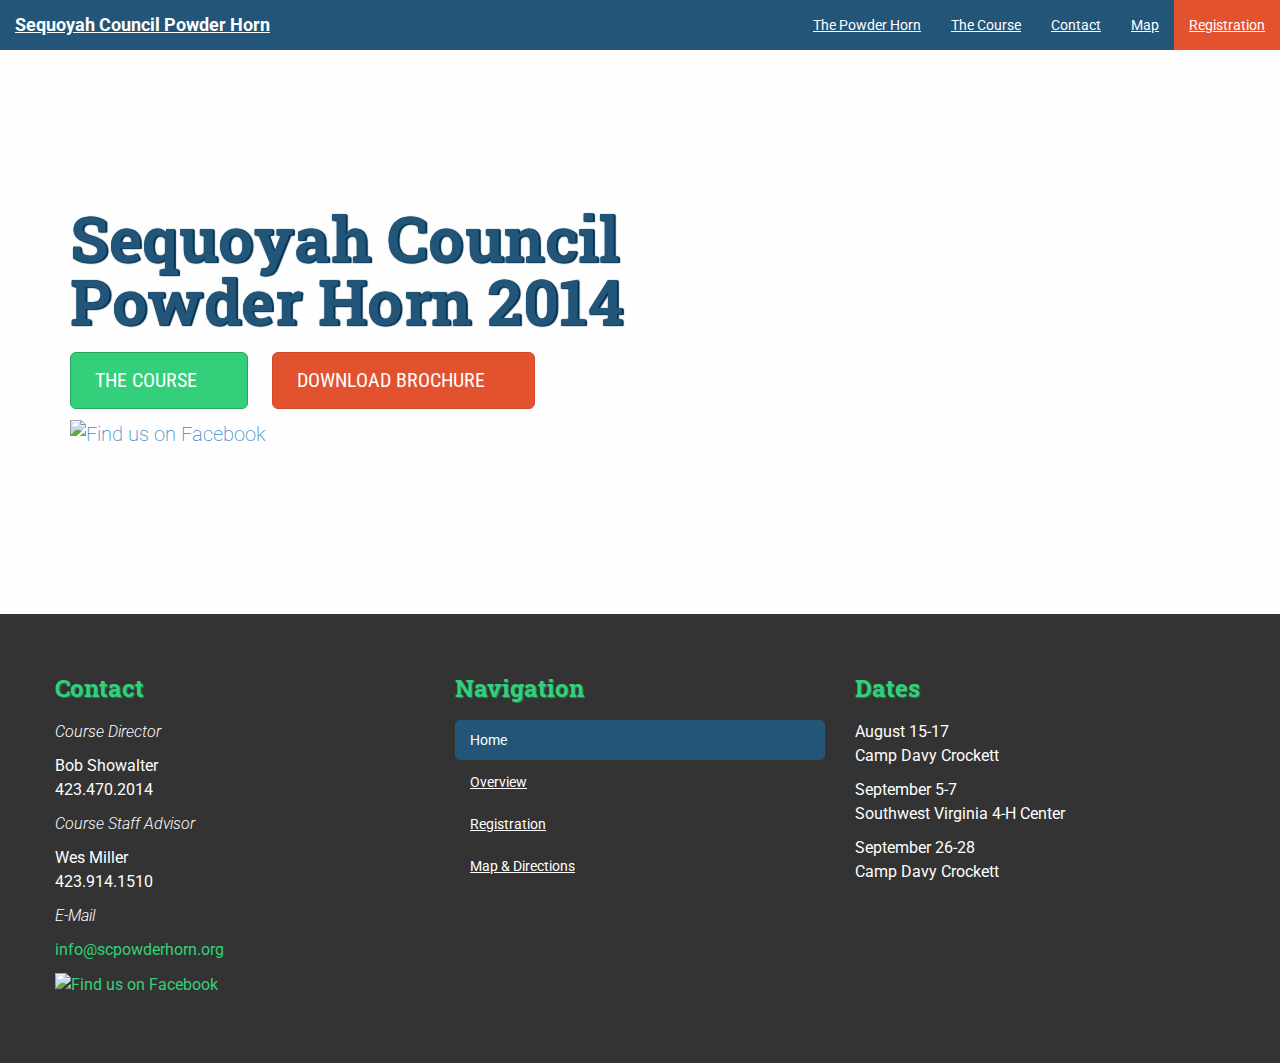
==== index.html @ e2ebdd74 "fixing typo in pdf filename" ====
<!DOCTYPE html>
<html lang="en">
  <head>
    <meta charset="utf-8">
    <meta name="viewport" content="width=device-width, initial-scale=1.0">
    <meta name="description" content="">
    <meta name="author" content="">
    <link rel="shortcut icon" href="./assets/ico/favicon.png">

    <title>Home | Sequoyah Council Powder Horn 2014</title>

    <link href="./css/bootstrap.css" rel="stylesheet">

    <link href="http://fonts.googleapis.com/css?family=Roboto:300,300italic,400,400italic,700,900|Roboto+Slab:400,700|Roboto+Condensed" rel="stylesheet" type="text/css">
    <link href="custom.css" rel="stylesheet">

    <!--[if lt IE 9]>
      <script src="./assets/js/html5shiv.js"></script>
      <script src="./assets/js/respond.min.js"></script>
    <![endif]-->
  </head>

  <body>

    <header>
      <nav class="navbar navbar-default navbar-static-top" role="navigation">

        <div class="navbar-header">
          <button type="button" class="navbar-toggle" data-toggle="collapse" data-target="#bs-example-navbar-collapse-1">
            <span class="sr-only">Toggle Navigation</span>
            <span class="icon-bar"></span>
            <span class="icon-bar"></span>
            <span class="icon-bar"></span>
          </button>
          <a class="navbar-brand" href="./">Sequoyah Council Powder Horn</a>
        </div>

        <!-- Collect the nav links, forms, and other content for toggling -->
        <div class="collapse navbar-collapse" id="bs-example-navbar-collapse-1">
          <ul class="nav navbar-nav navbar-right">
            <li><a href="./powderhorn" title="The Powder Horn">The Powder Horn</a></li>
            <li><a href="./course" title="The Course">The Course</a></li>
            <li><a href="./contact" title="Contact">Contact</a></li>
            <li><a href="./map" title="Map">Map</a></li>
            <li><a href="./registration" title="Registration">Registration</a></li>
          </ul>
        </div>

      </nav>
    </header>

    <div class="jumbotron">
      <div class="container">

        <h1>sequoyah council<br>powder horn 2014</h1>
        <p><a href="./course" class="btn btn-primary btn-lg btn-overview" role="button">the course&nbsp;&nbsp;<span class="glyphicon glyphicon-eye-open"></span></a><a href="./docs/PowderHorn2014.pdf" class="btn btn-primary btn-lg btn-brochure" role="button">download brochure&nbsp;&nbsp;<span class="glyphicon glyphicon-file"></span></a></p>
        <p><a href="https://www.facebook.com/groups/powderhorn2014/"><img src="./img/FB_FindUsOnFacebook-114.png" alt="Find us on Facebook"></a></p>
      
      </div>
    </div>

    <footer>
      <div class="container-full">
        <div class="container">

          <div class="row">
            <div class="col-sm-4">
              <h3>Contact</h3>
              <p><em>Course Director</em></p>
              <p>Bob Showalter<br>423.470.2014</p>
              <p><em>Course Staff Advisor</em></p>
              <p>Wes Miller<br>423.914.1510</p>
              <p><em>E-Mail</em></p>
              <p>
                <script type="text/javascript" language="javascript">
                  <!--
                  // Email obfuscator script 2.1 by Tim Williams, University of Arizona
                  // Random encryption key feature by Andrew Moulden, Site Engineering Ltd
                  // This code is freeware provided these four comment lines remain intact
                  // A wizard to generate this code is at http://www.jottings.com/obfuscator/
                  (function() { 
                    var coded, key, shift, link, i, ltr;
                    coded = "PIzV@gCsV0J831V3I.V3u"
                    key = "2YqkMgmbnUjVN8KtChEPz47WdpuQrIwZLOaSHA1DvGXyxJs6R3T0oBel5cF9if"
                    shift=coded.length
                    link=""
                    for (i=0; i<shift; i++) {
                      if (key.indexOf(coded.charAt(i))==-1) {
                        ltr = coded.charAt(i);
                        link += (ltr);
                      }
                      else {     
                        ltr = (key.indexOf(coded.charAt(i))-shift+key.length) % key.length;
                        link += (key.charAt(ltr));
                      }
                    }
                  document.write('<a href="mailto:'+link+'">'+link+'</a>');
                  })();
                  //-->
                </script><noscript>Sorry, you need Javascript on to email me.</noscript>
              </p>
              <p><a href="https://www.facebook.com/groups/powderhorn2014/"><img src="./img/FB_FindUsOnFacebook-114.png" alt="Find us on Facebook"></a></p>
            </div>

            <div class="col-sm-4">
              <h3>Navigation</h3>
              <ul class="nav nav-pills nav-stacked">
                <li class="active"><a href="./" title="Home">Home</a></li>
                <li><a href="./overview" title="Overview">Overview</a></li>
                <li><a href="./registration" title="Registration">Registration</a></li>
                <li><a href="./directions" title="Map & Directions">Map & Directions</a></li>
              </ul>
            </div>

            <div class="col-sm-4">
              <h3>Dates</h3>
              <p>August 15-17<br>Camp Davy Crockett</p>
              <p>September 5-7<br>Southwest Virginia 4-H Center</p>
              <p>September 26-28<br>Camp Davy Crockett</p>
            </div>
          </div>

        </div>
      </div>
    </footer>

    <script src="//cdnjs.cloudflare.com/ajax/libs/jquery/2.0.3/jquery.min.js" type="text/javascript"></script>
    <script src="//cdnjs.cloudflare.com/ajax/libs/jquery-backstretch/2.0.4/jquery.backstretch.min.js" type="text/javascript"></script>
    <script type="text/javascript">
    $.backstretch("./img/background.jpg");
    </script>
    <script src="./js/bootstrap.min.js" type="text/javascript"></script>

  </body>
</html>
---- custom.css ----
h1, h2, h3, h4, h5, h6 {
  font-family: 'Roboto Slab', Helvetica, Arial, sans-serif;
}
p, div {
  font-family: 'Roboto', Helvetica, Arial, sans-serif;
}

/* .navbar { */
.navbar {
  background-color: #257;
  border-bottom: none;
  margin-bottom: 0;
}

  .navbar-default .navbar-brand {
    color: #fefefe;
    font-weight: 700;
  }

  .navbar-default .navbar-brand:hover,
  .navbar-default .navbar-brand:focus {
    color: #fefefe;
    text-decoration: underline;
  }

  .navbar-default .navbar-nav > li > a {
    color: #fefefe;
    text-decoration: underline;
  }

    .navbar-default .navbar-nav > li > a:hover,
    .navbar-default .navbar-nav > li > a:focus,
    .navbar-default .navbar-nav > li:last-child > a:hover,
    .navbar-default .navbar-nav > li:last-child > a:focus {
      background-color: #fefefe;
      color: #257;
      text-decoration: none;
    }

    .navbar-default .navbar-nav > .active > a,
    .navbar-default .navbar-nav > .active > a:hover,
    .navbar-default .navbar-nav > .active > a:focus {
      background-color: #34cf7a;
      color: #fefefe;
      text-decoration: none;
    }

  .navbar-default .navbar-nav > li:last-child > a {
    background-color: #e3522f;
    /*color: #fefefe;
    text-decoration: underline;*/
  }
/* } .navbar */

/* .jumbotron { */
.jumbotron { background-color: rgba(254,254,254,0.75); margin-bottom: 0; }

  .jumbotron h1 {
    color: #257;
    font-weight: 700;
    letter-spacing: .05rem;
    text-shadow:
      1px 0px 1px #035,
      0px 1px 1px #146,
      2px 1px 1px #035;
    text-transform: capitalize;
  }

  .btn {
    color: #fefefe;
    font-family: 'Roboto Condensed', 'Helvetica', 'Arial', sans-serif;
    font-size: 20px;
    margin-top: 10px;
    padding: 14px 24px;
    text-transform: uppercase;
  }

    .btn-overview {
      background-color: #34cf7a;
      border-color: #29a360;
      margin-right: 24px;
    }
      .btn-overview:hover,.btn-overview:focus,.btn-overview:active { background-color: #29a360; border-color: #238a51; }

    .btn-brochure {
      background-color: #e3522f;
      border-color: #cf4b2b;
      text-transform: uppercase;
    }
      .btn-brochure:hover,.btn-brochure:focus,.btn-brochure:active { background-color: #cf4b2b; border-color: #bd4427; }
/* } .jumbotron */

/* { .container-full */
.container-full {
  background-color: rgba(254,254,254,0.75);
  margin: 0 auto;
  padding: 0 15px;
}

  .container-full h1:first-child {
    color: #34cf7a;
    font-size: 60px;
    margin: 0 auto;
    padding: 56px 0 0;
    text-align: center;
    text-shadow: 1px 1px 1px #257;
    text-transform: capitalize;
  }
/* } .container-full */

/* h2 { */
h2 {
  background-color: rgba(254,254,254,0.75);
  color: #257;
  font-size: 48px;
  margin: 0 auto;
  padding: 0;
  text-align: center;
  text-shadow: 1px 1px 1px #146;
}

  h2.first { padding-top: 56px; }
/* } h2 */

/* .dates { */
.dates { text-align: center; }

  .dates p {
    font-size: 28px;
    font-weight: 400;
    margin-bottom: 14px;
  }

    .dates p:first-child { margin-top: 56px; }

    .dates p:last-child { font-size: 20px; font-weight: 300; }
/* } .dates */

.dates-note {
  font-size: 24px;
  font-style: italic;
  font-weight: 400;
  margin-top: -42px;
  text-align: center;
}

.container-full > .container {
  padding: 56px 0;
}

p {
  font-size: 20px;
  line-height: 1.5;
}

/* make gmaps responsive */
.responsive-map {
  height: 0;
  overflow: hidden;
  padding-bottom: 75%;
  padding-top: 30px;
  position: relative;
}

.responsive-map embed,
.responsive-map iframe,
.responsive-map object {
  height: 100%;
  left: 0;
  position: absolute;
  top: 0;
  width: 100%;
}

.list-group-item { background-color: #fefefe; font-size: 18px; line-height: 1.5; }

.registration .container-full > .container { text-align: center; }

.registration .list-group-item { font-size: 20px; }

address { font-size: 24px; text-align: center; }

/* footer { */
footer {
  background-color: #333;
  color: #fefefe;
}

  footer .container-full { background-color: transparent; }

  footer .col-sm-4 { text-align: left; }

  footer h3 {
    color: #34cf7a;
    font-weight: 700;
    line-height: 1.5;
    margin: 0 auto 14px;
    text-shadow: 1px 1px 1px #238a51;
    text-transform: capitalize;
  }

  footer p { font-size: 16px; font-weight: 400; }

  footer em { font-weight: 300; }

  footer a, footer .gc-cs-link { color: #34cf7a; text-decoration: none; }

  footer a:hover, footer a:active { color: #34cf7a; text-decoration: underline; }

  footer .nav-pills > li > a { color: #fefefe; text-decoration: underline; }

  footer .nav-pills > li > a:hover,
  footer .nav-pills > li > a:focus {
    background-color: #fefefe;
    color: #257;
    text-decoration: none;
  }

  footer .nav-pills > li.active > a,
  footer .nav-pills > li.active > a:hover,
  footer .nav-pills > li.active > a:focus {
    background-color: #257;
    color: #fefefe;
    text-decoration: none;
  }
/* } footer */

/* Responsive: Portrait tablets and up */
@media screen and (min-width: 768px) {
  /* Space out the masthead */
  .header {
    margin-bottom: 30px;
  }
  /* Remove the bottom border on the jumbotron for visual effect */
  .jumbotron {
    border-bottom: 0;
    padding-bottom: 156px;
    padding-top: 136px;
  }
  body > .container {
    margin-top: 40px;
    margin-bottom: 40px;
  }
}
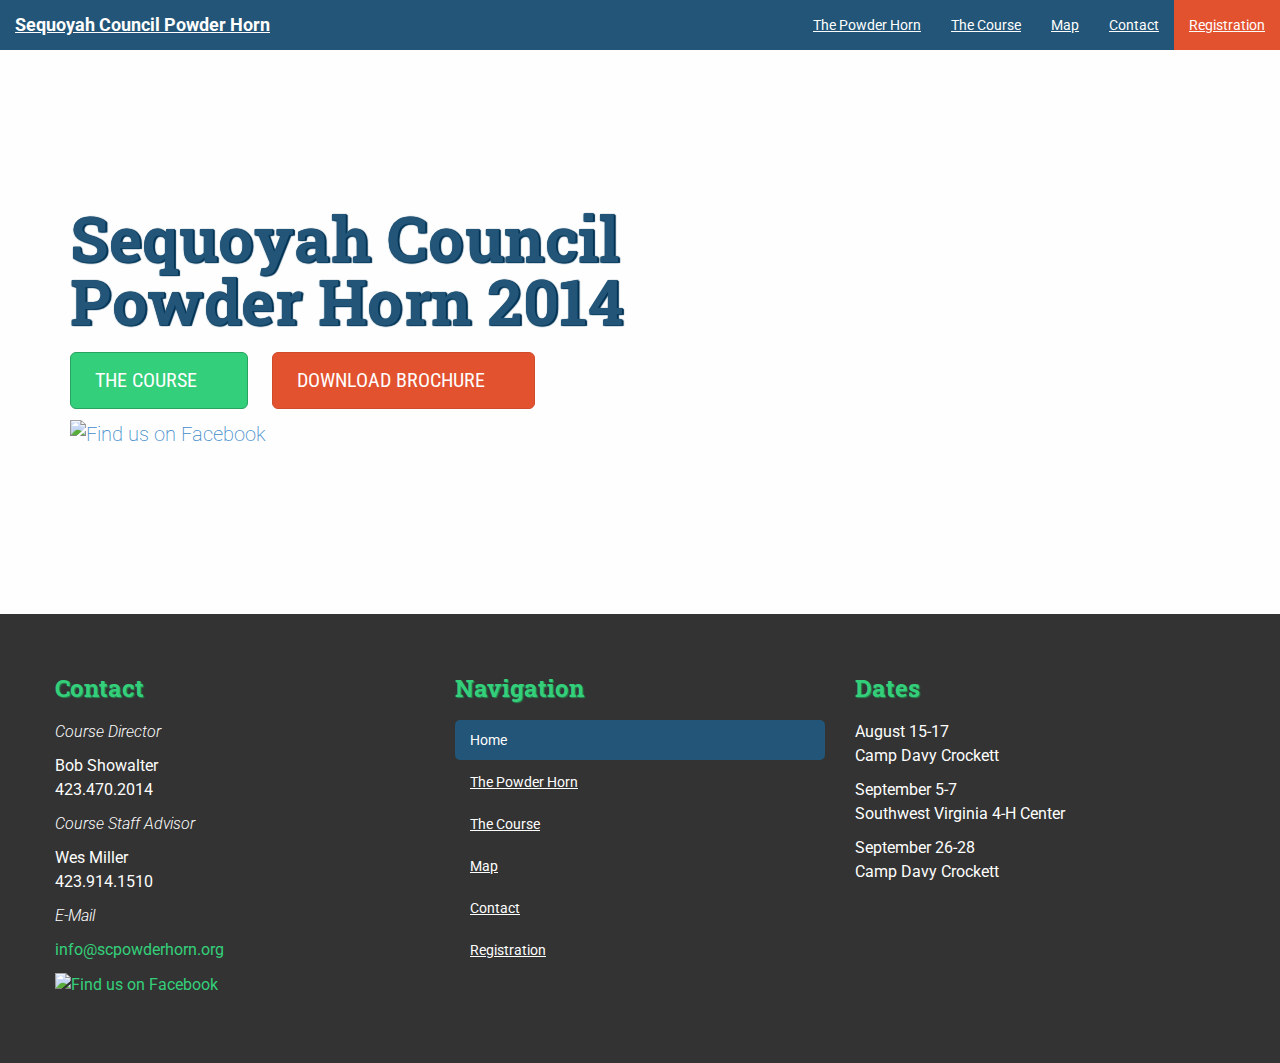
==== commit 238038fc: "swapping location of map and contact links" ====
--- a/index.html
+++ b/index.html
@@ -40,8 +40,8 @@
           <ul class="nav navbar-nav navbar-right">
             <li><a href="./powderhorn" title="The Powder Horn">The Powder Horn</a></li>
             <li><a href="./course" title="The Course">The Course</a></li>
+            <li><a href="./map" title="Map">Map</a></li>
             <li><a href="./contact" title="Contact">Contact</a></li>
-            <li><a href="./map" title="Map">Map</a></li>
             <li><a href="./registration" title="Registration">Registration</a></li>
           </ul>
         </div>
@@ -106,9 +106,11 @@
               <h3>Navigation</h3>
               <ul class="nav nav-pills nav-stacked">
                 <li class="active"><a href="./" title="Home">Home</a></li>
-                <li><a href="./overview" title="Overview">Overview</a></li>
+                <li><a href="./powderhorn" title="The Powder Horn">The Powder Horn</a></li>
+                <li><a href="./course" title="The Course">The Course</a></li>
+                <li><a href="./map" title="Map">Map</a></li>
+                <li><a href="./contact" title="Contact">Contact</a></li>
                 <li><a href="./registration" title="Registration">Registration</a></li>
-                <li><a href="./directions" title="Map & Directions">Map & Directions</a></li>
               </ul>
             </div>
 
--- a/custom.css
+++ b/custom.css
@@ -101,7 +101,7 @@
     color: #34cf7a;
     font-size: 60px;
     margin: 0 auto;
-    padding: 56px 0 0;
+    padding: 28px 0 0;
     text-align: center;
     text-shadow: 1px 1px 1px #257;
     text-transform: capitalize;
@@ -144,14 +144,18 @@
   text-align: center;
 }
 
-.container-full > .container {
-  padding: 56px 0;
-}
+.container-full > .container { padding: 56px 0; }
 
 p {
   font-size: 20px;
   line-height: 1.5;
 }
+
+p ul li { font-size: 18px; margin-bottom: 9px; }
+
+  p ul li:last-child { margin-bottom: 0; }
+
+.program-group-item { font-size: 22px; font-weight: 700; margin-bottom: 14px; }
 
 /* make gmaps responsive */
 .responsive-map {
@@ -241,4 +245,6 @@
     margin-top: 40px;
     margin-bottom: 40px;
   }
+
+  .container-full h1:first-child { padding-top: 56px; }
 }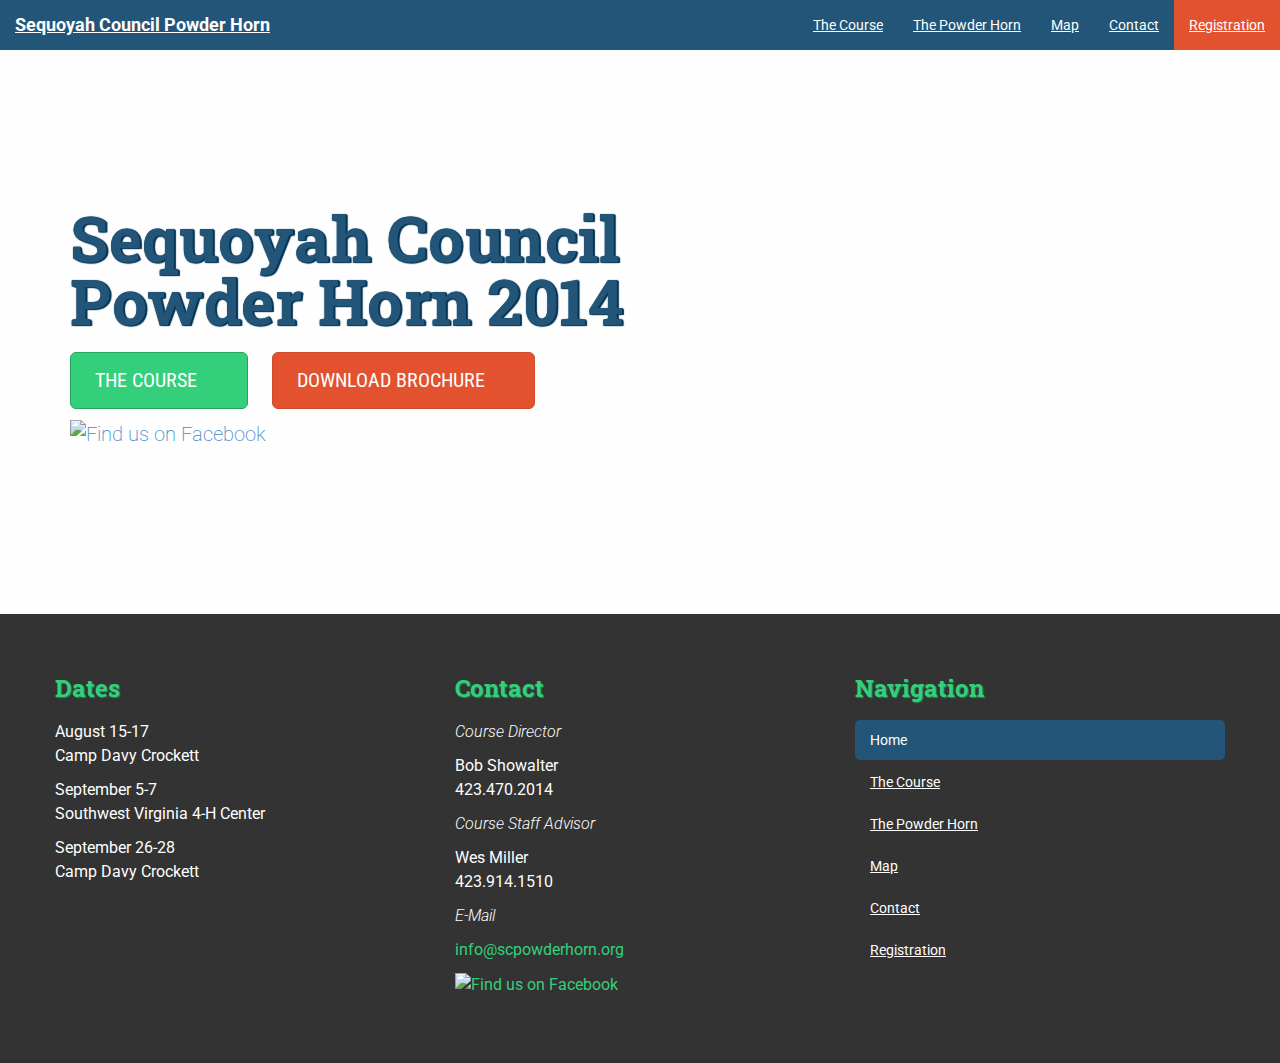
==== commit ce6ee545: "reordering nav/footer" ====
--- a/index.html
+++ b/index.html
@@ -11,7 +11,7 @@
 
     <link href="./css/bootstrap.css" rel="stylesheet">
 
-    <link href="http://fonts.googleapis.com/css?family=Roboto:300,300italic,400,400italic,700,900|Roboto+Slab:400,700|Roboto+Condensed" rel="stylesheet" type="text/css">
+    <link href="http://fonts.googleapis.com/css?family=Roboto:300,300italic,400,400italic,700|Roboto+Slab:400,700|Roboto+Condensed" rel="stylesheet" type="text/css">
     <link href="custom.css" rel="stylesheet">
 
     <!--[if lt IE 9]>
@@ -38,8 +38,8 @@
         <!-- Collect the nav links, forms, and other content for toggling -->
         <div class="collapse navbar-collapse" id="bs-example-navbar-collapse-1">
           <ul class="nav navbar-nav navbar-right">
+            <li><a href="./course" title="The Course">The Course</a></li>
             <li><a href="./powderhorn" title="The Powder Horn">The Powder Horn</a></li>
-            <li><a href="./course" title="The Course">The Course</a></li>
             <li><a href="./map" title="Map">Map</a></li>
             <li><a href="./contact" title="Contact">Contact</a></li>
             <li><a href="./registration" title="Registration">Registration</a></li>
@@ -64,6 +64,13 @@
         <div class="container">
 
           <div class="row">
+            <div class="col-sm-4">
+              <h3>Dates</h3>
+              <p>August 15-17<br>Camp Davy Crockett</p>
+              <p>September 5-7<br>Southwest Virginia 4-H Center</p>
+              <p>September 26-28<br>Camp Davy Crockett</p>
+            </div>
+
             <div class="col-sm-4">
               <h3>Contact</h3>
               <p><em>Course Director</em></p>
@@ -106,19 +113,12 @@
               <h3>Navigation</h3>
               <ul class="nav nav-pills nav-stacked">
                 <li class="active"><a href="./" title="Home">Home</a></li>
+                <li><a href="./course" title="The Course">The Course</a></li>
                 <li><a href="./powderhorn" title="The Powder Horn">The Powder Horn</a></li>
-                <li><a href="./course" title="The Course">The Course</a></li>
                 <li><a href="./map" title="Map">Map</a></li>
                 <li><a href="./contact" title="Contact">Contact</a></li>
                 <li><a href="./registration" title="Registration">Registration</a></li>
               </ul>
-            </div>
-
-            <div class="col-sm-4">
-              <h3>Dates</h3>
-              <p>August 15-17<br>Camp Davy Crockett</p>
-              <p>September 5-7<br>Southwest Virginia 4-H Center</p>
-              <p>September 26-28<br>Camp Davy Crockett</p>
             </div>
           </div>
 
--- a/custom.css
+++ b/custom.css
@@ -151,9 +151,9 @@
   line-height: 1.5;
 }
 
-p ul li { font-size: 18px; margin-bottom: 9px; }
-
-  p ul li:last-child { margin-bottom: 0; }
+p > ul li { font-size: 18px; margin-bottom: 9px; }
+
+  p > ul li:last-child { margin-bottom: 0; }
 
 .program-group-item { font-size: 22px; font-weight: 700; margin-bottom: 14px; }
 
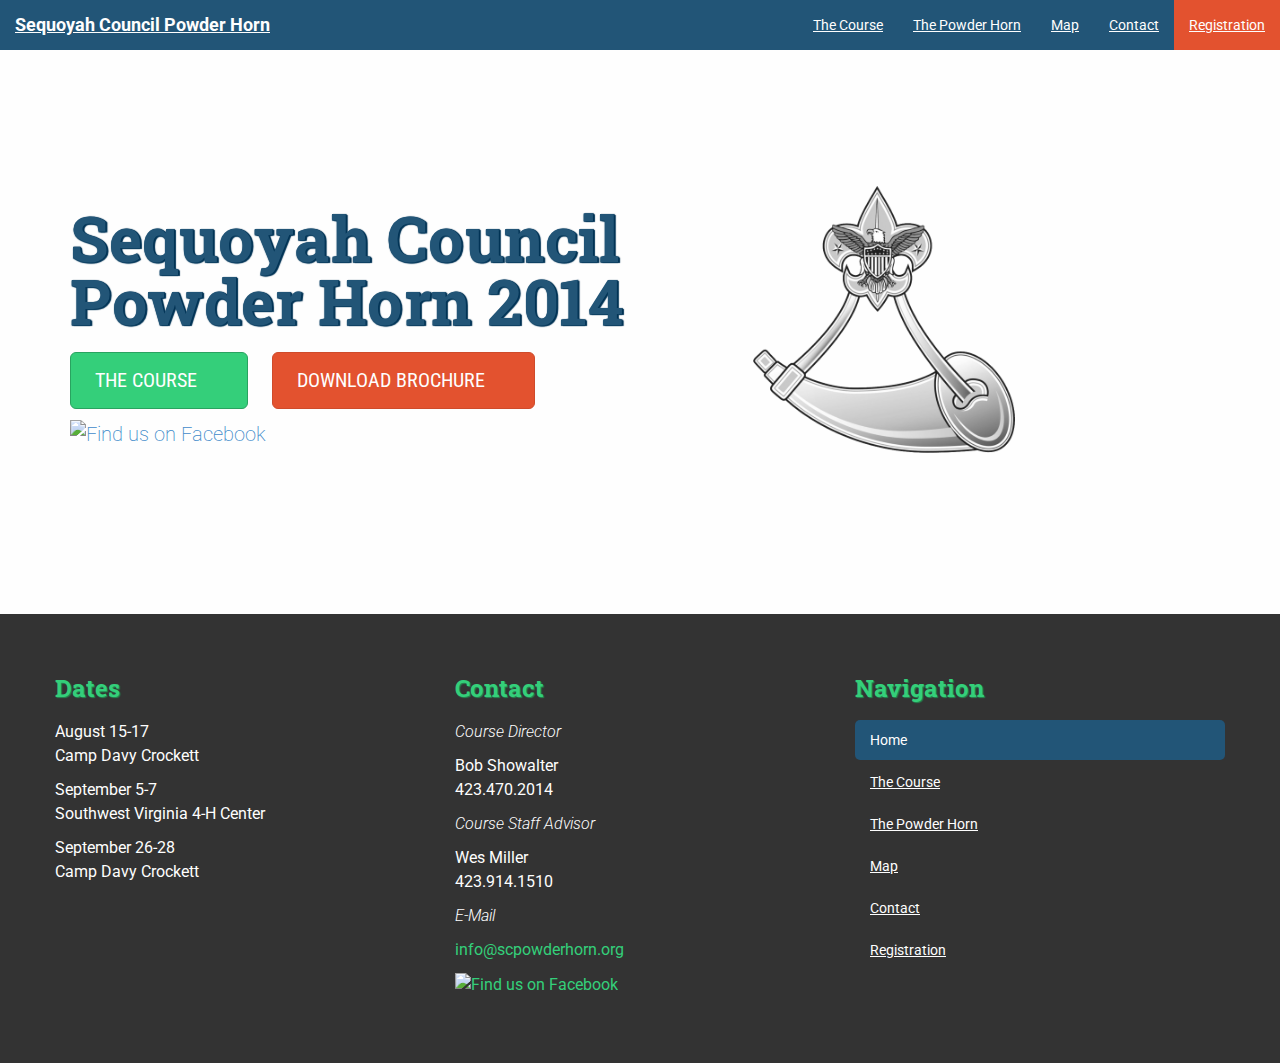
==== commit 05a223c2: "Add powder horn logo" ====
--- a/index.html
+++ b/index.html
@@ -2,7 +2,7 @@
 <html lang="en">
   <head>
     <meta charset="utf-8">
-    <meta name="viewport" content="width=device-width, initial-scale=1.0">
+    <meta name="viewport" content="width=device-width, initial-scale=1.0, maximum-scale=1">
     <meta name="description" content="">
     <meta name="author" content="">
     <link rel="shortcut icon" href="./assets/ico/favicon.png">
@@ -52,9 +52,16 @@
     <div class="jumbotron">
       <div class="container">
 
-        <h1>sequoyah council<br>powder horn 2014</h1>
-        <p><a href="./course" class="btn btn-primary btn-lg btn-overview" role="button">the course&nbsp;&nbsp;<span class="glyphicon glyphicon-eye-open"></span></a><a href="./docs/PowderHorn2014.pdf" class="btn btn-primary btn-lg btn-brochure" role="button">download brochure&nbsp;&nbsp;<span class="glyphicon glyphicon-file"></span></a></p>
-        <p><a href="https://www.facebook.com/groups/powderhorn2014/"><img src="./img/FB_FindUsOnFacebook-114.png" alt="Find us on Facebook"></a></p>
+        <div class="row">
+          <div class="col-sm-6">
+            <h1>Sequoyah Council<br>Powder Horn 2014</h1>
+            <p><a href="./course" class="btn btn-primary btn-lg btn-overview" role="button">the course&nbsp;&nbsp;<span class="glyphicon glyphicon-eye-open"></span></a><a href="./docs/PowderHorn2014.pdf" class="btn btn-primary btn-lg btn-brochure" role="button">download brochure&nbsp;&nbsp;<span class="glyphicon glyphicon-file"></span></a></p>
+            <p><a href="https://www.facebook.com/groups/powderhorn2014/"><img src="./img/FB_FindUsOnFacebook-114.png" alt="Find us on Facebook"></a></p>
+          </div>
+          <div class="col-sm-3 col-sm-offset-1">
+            <img src="img/powder-horn-logo-grayscale.png" alt="Powder Horn Logo" class="img-responsive">
+          </div>
+        </div>
       
       </div>
     </div>
@@ -134,4 +141,4 @@
     <script src="./js/bootstrap.min.js" type="text/javascript"></script>
 
   </body>
-</html>+</html>
--- a/custom.css
+++ b/custom.css
@@ -151,9 +151,9 @@
   line-height: 1.5;
 }
 
-p > ul li { font-size: 18px; margin-bottom: 9px; }
-
-  p > ul li:last-child { margin-bottom: 0; }
+p + ul li { font-size: 18px; margin-bottom: 9px; }
+
+  p + ul li:last-child { margin-bottom: 0; }
 
 .program-group-item { font-size: 22px; font-weight: 700; margin-bottom: 14px; }
 
@@ -182,6 +182,8 @@
 
 .registration .list-group-item { font-size: 20px; }
 
+.contactpage .col-sm-3 p { text-align: center; }
+
 address { font-size: 24px; text-align: center; }
 
 /* footer { */
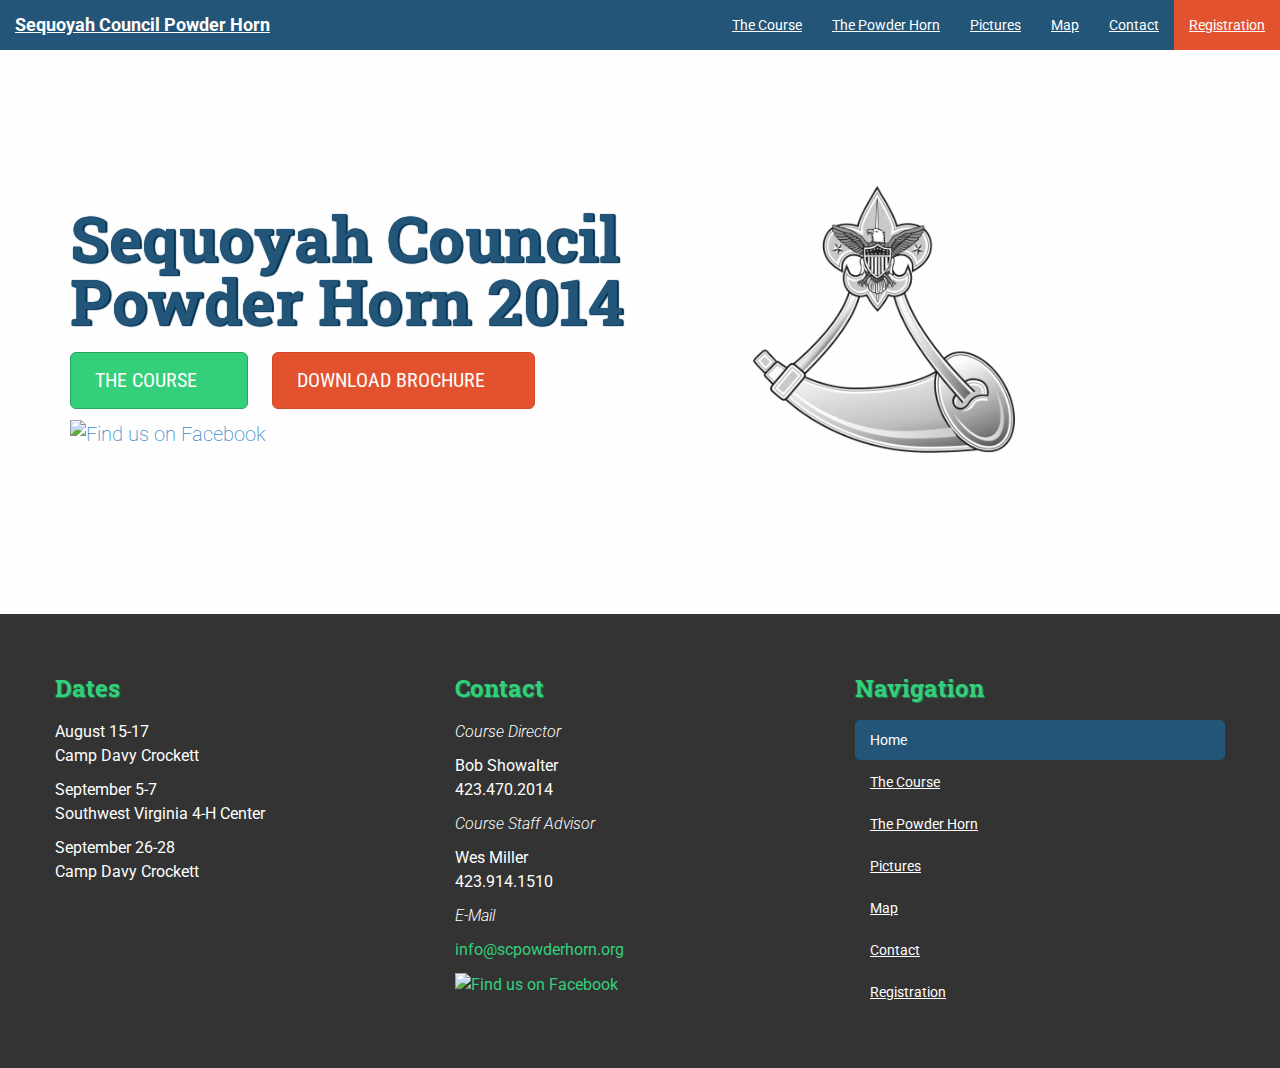
==== commit 78ea82fd: "fixed relative path for pictures page" ====
--- a/index.html
+++ b/index.html
@@ -5,7 +5,7 @@
     <meta name="viewport" content="width=device-width, initial-scale=1.0, maximum-scale=1">
     <meta name="description" content="">
     <meta name="author" content="">
-    <link rel="shortcut icon" href="./assets/ico/favicon.png">
+    <link rel="shortcut icon" href="./favicon.ico">
 
     <title>Home | Sequoyah Council Powder Horn 2014</title>
 
@@ -40,6 +40,7 @@
           <ul class="nav navbar-nav navbar-right">
             <li><a href="./course" title="The Course">The Course</a></li>
             <li><a href="./powderhorn" title="The Powder Horn">The Powder Horn</a></li>
+            <li><a href="./pictures" title="Pictures">Pictures</a></li>
             <li><a href="./map" title="Map">Map</a></li>
             <li><a href="./contact" title="Contact">Contact</a></li>
             <li><a href="./registration" title="Registration">Registration</a></li>
@@ -51,7 +52,6 @@
 
     <div class="jumbotron">
       <div class="container">
-
         <div class="row">
           <div class="col-sm-6">
             <h1>Sequoyah Council<br>Powder Horn 2014</h1>
@@ -62,7 +62,6 @@
             <img src="img/powder-horn-logo-grayscale.png" alt="Powder Horn Logo" class="img-responsive">
           </div>
         </div>
-      
       </div>
     </div>
 
@@ -122,6 +121,7 @@
                 <li class="active"><a href="./" title="Home">Home</a></li>
                 <li><a href="./course" title="The Course">The Course</a></li>
                 <li><a href="./powderhorn" title="The Powder Horn">The Powder Horn</a></li>
+                <li><a href="./pictures" title="Pictures">Pictures</a></li>
                 <li><a href="./map" title="Map">Map</a></li>
                 <li><a href="./contact" title="Contact">Contact</a></li>
                 <li><a href="./registration" title="Registration">Registration</a></li>
@@ -141,4 +141,4 @@
     <script src="./js/bootstrap.min.js" type="text/javascript"></script>
 
   </body>
-</html>
+</html>--- a/custom.css
+++ b/custom.css
@@ -186,6 +186,8 @@
 
 address { font-size: 24px; text-align: center; }
 
+img.thumbnail { height: 75px; width: 75px; }
+
 /* footer { */
 footer {
   background-color: #333;
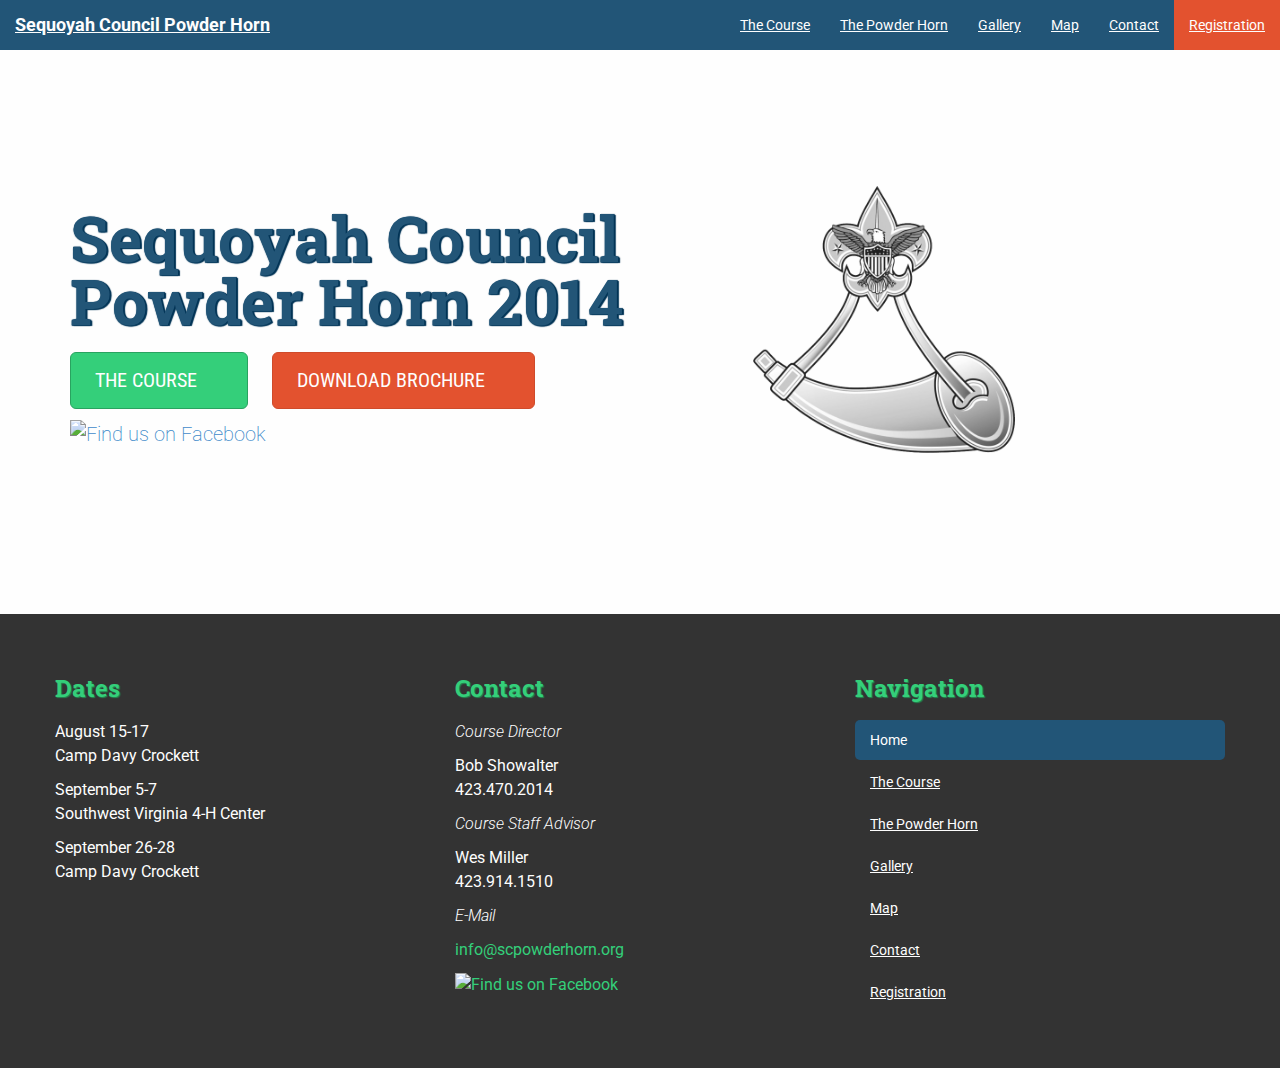
==== commit cb59b700: "Change "Pictures" to "Gallery"" ====
--- a/index.html
+++ b/index.html
@@ -40,7 +40,7 @@
           <ul class="nav navbar-nav navbar-right">
             <li><a href="./course" title="The Course">The Course</a></li>
             <li><a href="./powderhorn" title="The Powder Horn">The Powder Horn</a></li>
-            <li><a href="./pictures" title="Pictures">Pictures</a></li>
+            <li><a href="./pictures" title="Gallery">Gallery</a></li>
             <li><a href="./map" title="Map">Map</a></li>
             <li><a href="./contact" title="Contact">Contact</a></li>
             <li><a href="./registration" title="Registration">Registration</a></li>
@@ -121,7 +121,7 @@
                 <li class="active"><a href="./" title="Home">Home</a></li>
                 <li><a href="./course" title="The Course">The Course</a></li>
                 <li><a href="./powderhorn" title="The Powder Horn">The Powder Horn</a></li>
-                <li><a href="./pictures" title="Pictures">Pictures</a></li>
+                <li><a href="./pictures" title="Gallery">Gallery</a></li>
                 <li><a href="./map" title="Map">Map</a></li>
                 <li><a href="./contact" title="Contact">Contact</a></li>
                 <li><a href="./registration" title="Registration">Registration</a></li>
@@ -141,4 +141,4 @@
     <script src="./js/bootstrap.min.js" type="text/javascript"></script>
 
   </body>
-</html>+</html>
--- a/custom.css
+++ b/custom.css
@@ -4,6 +4,10 @@
 p, div {
   font-family: 'Roboto', Helvetica, Arial, sans-serif;
 }
+
+.modal { overflow-y: auto; }
+
+.modal-open { overflow: auto; }
 
 /* .navbar { */
 .navbar {
@@ -53,7 +57,10 @@
 /* } .navbar */
 
 /* .jumbotron { */
-.jumbotron { background-color: rgba(254,254,254,0.75); margin-bottom: 0; }
+.jumbotron {
+  background-color: rgba(254,254,254,0.75);
+  margin-bottom: 0;
+}
 
   .jumbotron h1 {
     color: #257;
@@ -80,14 +87,24 @@
       border-color: #29a360;
       margin-right: 24px;
     }
-      .btn-overview:hover,.btn-overview:focus,.btn-overview:active { background-color: #29a360; border-color: #238a51; }
+      .btn-overview:hover,
+      .btn-overview:focus,
+      .btn-overview:active {
+        background-color: #29a360;
+        border-color: #238a51;
+      }
 
     .btn-brochure {
       background-color: #e3522f;
       border-color: #cf4b2b;
       text-transform: uppercase;
     }
-      .btn-brochure:hover,.btn-brochure:focus,.btn-brochure:active { background-color: #cf4b2b; border-color: #bd4427; }
+      .btn-brochure:hover,
+      .btn-brochure:focus,
+      .btn-brochure:active {
+        background-color: #cf4b2b;
+        border-color: #bd4427;
+      }
 /* } .jumbotron */
 
 /* { .container-full */
@@ -133,7 +150,10 @@
 
     .dates p:first-child { margin-top: 56px; }
 
-    .dates p:last-child { font-size: 20px; font-weight: 300; }
+    .dates p:last-child {
+      font-size: 20px;
+      font-weight: 300;
+    }
 /* } .dates */
 
 .dates-note {
@@ -151,11 +171,18 @@
   line-height: 1.5;
 }
 
-p + ul li { font-size: 18px; margin-bottom: 9px; }
+p + ul li {
+  font-size: 18px;
+  margin-bottom: 9px;
+}
 
   p + ul li:last-child { margin-bottom: 0; }
 
-.program-group-item { font-size: 22px; font-weight: 700; margin-bottom: 14px; }
+.program-group-item {
+  font-size: 22px;
+  font-weight: 700;
+  margin-bottom: 14px;
+}
 
 /* make gmaps responsive */
 .responsive-map {
@@ -176,7 +203,11 @@
   width: 100%;
 }
 
-.list-group-item { background-color: #fefefe; font-size: 18px; line-height: 1.5; }
+.list-group-item {
+  background-color: #fefefe;
+  font-size: 18px;
+  line-height: 1.5;
+}
 
 .registration .container-full > .container { text-align: center; }
 
@@ -184,9 +215,22 @@
 
 .contactpage .col-sm-3 p { text-align: center; }
 
-address { font-size: 24px; text-align: center; }
-
-img.thumbnail { height: 75px; width: 75px; }
+address {
+  font-size: 24px;
+  text-align: center;
+}
+
+.container.img-gallery { padding: 56px 0 128px; }
+
+.img-gallery a,
+.img-gallery a:hover,
+.img-gallery a:focus,
+.img-gallery a:active,
+.img-gallery a:visited {
+  display: inline-block;
+  margin: 8px;
+  text-decoration: none;
+}
 
 /* footer { */
 footer {
@@ -211,11 +255,22 @@
 
   footer em { font-weight: 300; }
 
-  footer a, footer .gc-cs-link { color: #34cf7a; text-decoration: none; }
-
-  footer a:hover, footer a:active { color: #34cf7a; text-decoration: underline; }
-
-  footer .nav-pills > li > a { color: #fefefe; text-decoration: underline; }
+  footer a,
+  footer .gc-cs-link {
+    color: #34cf7a;
+    text-decoration: none;
+  }
+
+  footer a:hover,
+  footer a:active {
+    color: #34cf7a;
+    text-decoration: underline;
+  }
+
+  footer .nav-pills > li > a { 
+    color: #fefefe;
+    text-decoration: underline;
+  }
 
   footer .nav-pills > li > a:hover,
   footer .nav-pills > li > a:focus {
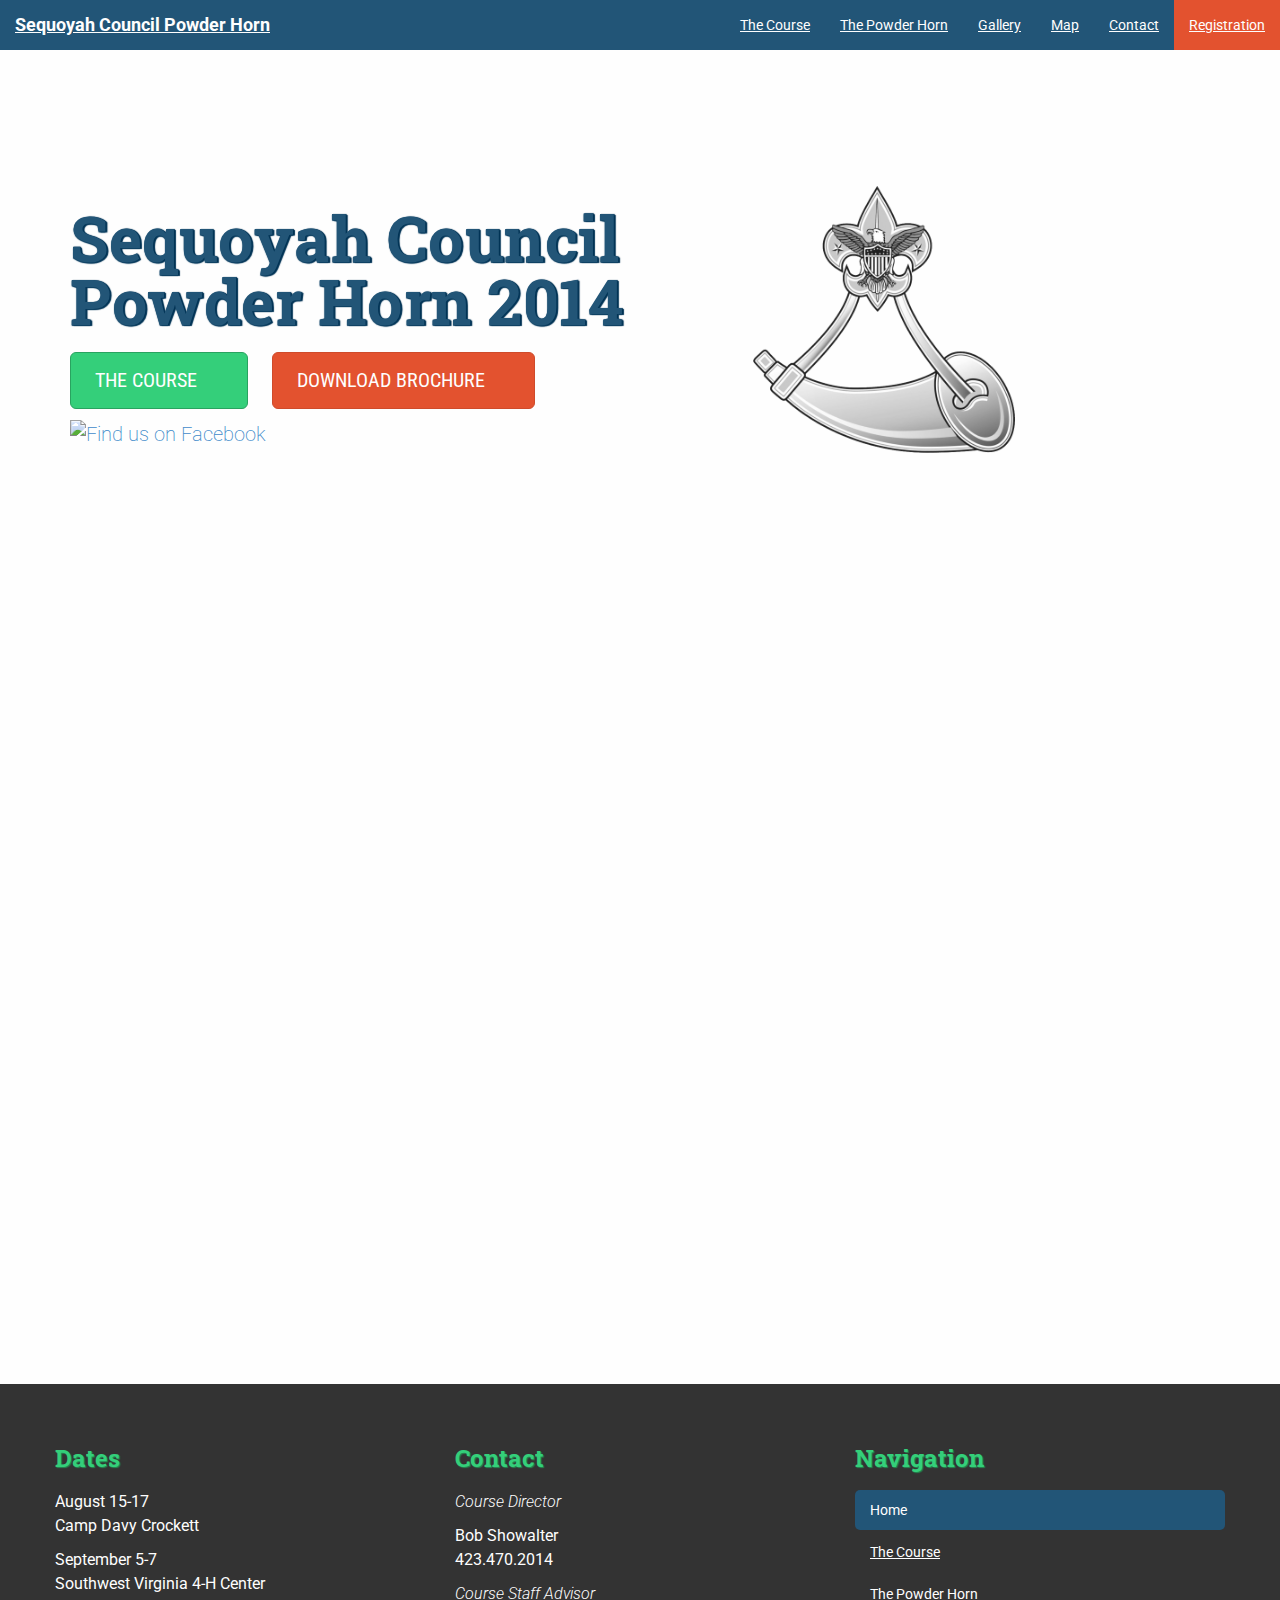
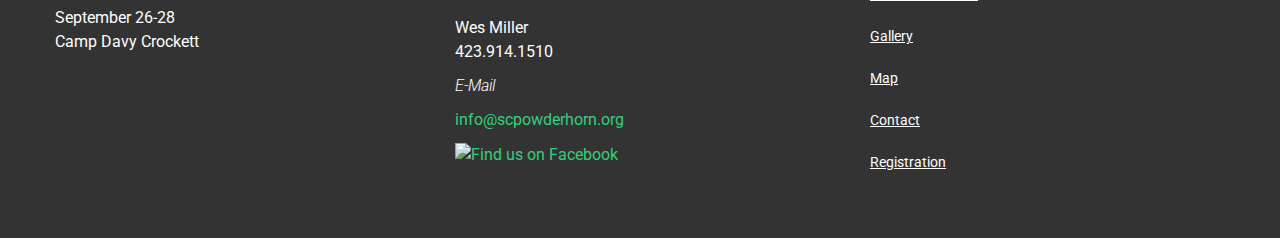
==== commit 11afa0bb: "adding promo video to homepage" ====
--- a/index.html
+++ b/index.html
@@ -62,6 +62,12 @@
             <img src="img/powder-horn-logo-grayscale.png" alt="Powder Horn Logo" class="img-responsive">
           </div>
         </div>
+      </div>
+    </div>
+
+    <div class="container-full">
+      <div id="fitVidsWrapper" class="container">
+        <iframe width="560" height="315" src="//www.youtube.com/embed/5lGXM7xfBzM" frameborder="0" allowfullscreen></iframe>
       </div>
     </div>
 
@@ -136,9 +142,16 @@
     <script src="//cdnjs.cloudflare.com/ajax/libs/jquery/2.0.3/jquery.min.js" type="text/javascript"></script>
     <script src="//cdnjs.cloudflare.com/ajax/libs/jquery-backstretch/2.0.4/jquery.backstretch.min.js" type="text/javascript"></script>
     <script type="text/javascript">
-    $.backstretch("./img/background.jpg");
+      $.backstretch("./img/background.jpg");
     </script>
     <script src="./js/bootstrap.min.js" type="text/javascript"></script>
+    <script src="./js/jquery.fitvids.js" type="text/javascript"></script>
+    <script>
+      $(document).ready(function(){
+        // Target the video container
+        $("#fitVidsWrapper").fitVids();
+      });
+    </script>
 
   </body>
 </html>
